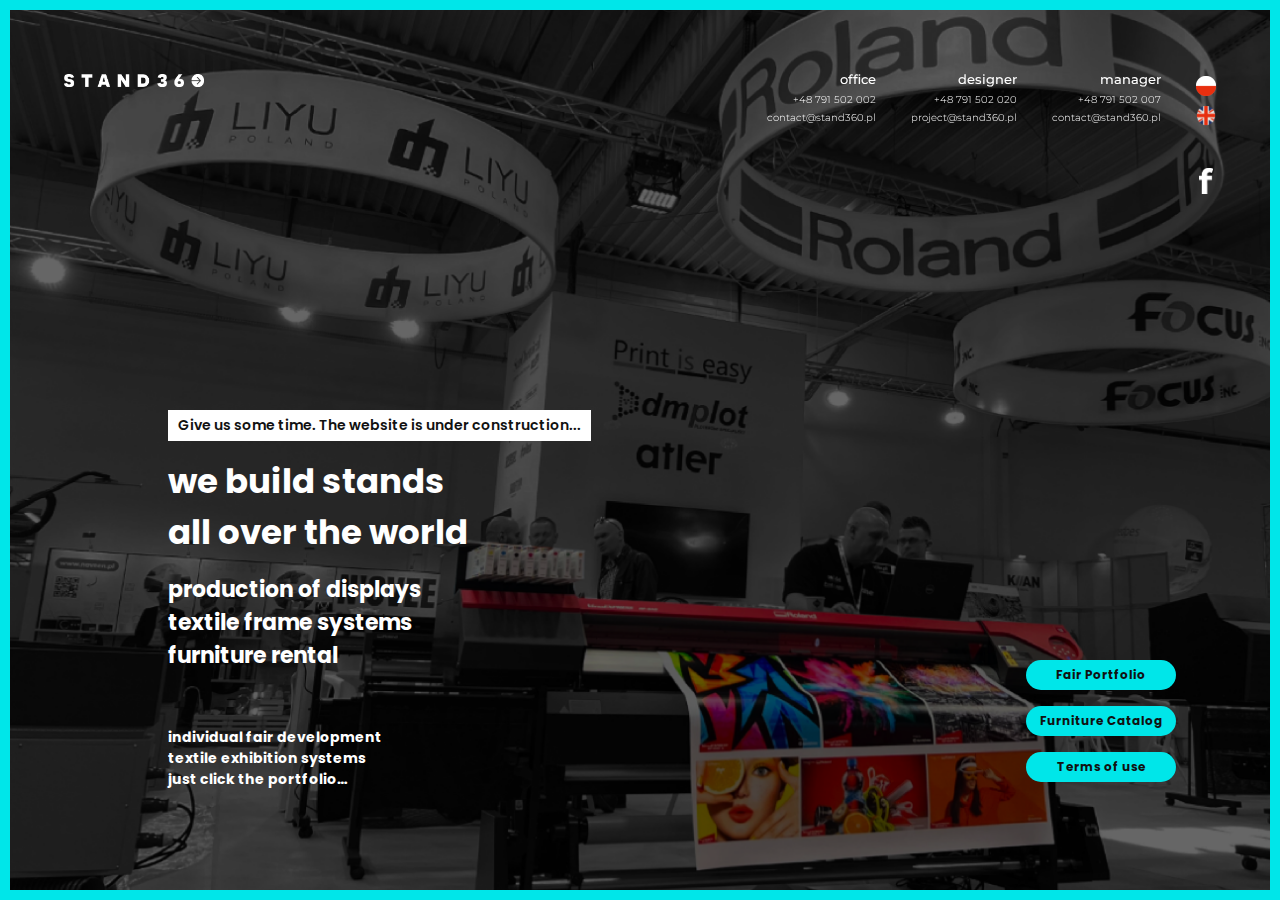
==== index-en.html @ 4403681c "eng" ====
<!doctype html>
<html lang="en">
<head>
    <meta charset="UTF-8">
    <meta name="viewport"
          content="width=device-width, user-scalable=no, initial-scale=1.0, maximum-scale=1.0, minimum-scale=1.0">
    <meta http-equiv="X-UA-Compatible" content="ie=edge">
    <meta name="description" content="Stand360">
    <meta name="keywords" content="stand360,stoiska targowe, warszawa, zabudowa stoisk, stoiska aluminiowe">
    <link rel="icon" type="image/png" href="./assets/favicon_stand360.ico"/>
    <link rel="preconnect" href="https://fonts.googleapis.com">
    <link rel="preconnect" href="https://fonts.gstatic.com" crossorigin>
    <link href="https://fonts.googleapis.com/css2?family=Poppins:wght@100;200;300;400;500;600;700;800;900&display=swap"
          rel="stylesheet">
    <link href="https://fonts.googleapis.com/css2?family=Montserrat:ital,wght@0,100;0,200;0,300;0,400;0,500;0,600;0,700;0,800;0,900;1,100;1,200;1,300;1,400;1,500;1,600;1,700;1,800;1,900&display=swap" rel="stylesheet">
    <link href='style.css' rel='stylesheet'>
    <title>Stand360</title>
</head>
<body>
<header class="header">
    <div class="header__logo">
        <img class="logo" src="assets/logo.png" alt="stand360 logo">
    </div>
    <div class="header__noLogo">
        <div class="header__contact">
            <div class="header__contact__biuro">
                <h4 class="header__contact__biuro__header">office</h4>
                <a class="header__contact__biuro__tel" href="tel:+48791502002">+48 791 502 002</a>
                <a class="header__contact__biuro__email" href="mailto:contact@stand360.pl">contact@stand360.pl</a>
            </div>
            <div class="header__contact__projektant">
                <h4 class="header__contact__projektant__header">designer</h4>
                <a class="header__contact__projektant__tel" href="tel:+48 791502020">+48 791 502 020</a>
                <a class="header__contact__projektant__email" href="mailto:project@stand360.pl">project@stand360.pl</a>
            </div>
            <div class="header__contact__manager">
                <h4 class="header__contact__manager__header">manager</h4>
                <a class="header__contact__manager__tel" href="tel:+48791502007">+48 791 502 007</a>
                <a class="header__contact__manager__email" href="mailto:contact@stand360.pl">contact@stand360.pl</a>
            </div>
        </div>
        <div class="header__languageFb">
            <a href="./index.html" class="header__languageFb__pl"><img src="./assets/pl.png" alt="pl icon"></a>
            <a href="#" class="header__languageFb__en"><img src="./assets/eng.png" alt="en icon"></a>
            <a href="https://www.facebook.com/Stand-360-104935138029340/" class="header__languageFb__fb"><img src="./assets/facebook.png" alt="fb icon"></a>
        </div>
    </div>
</header>
<section>
    <div class="main">
        <nav class="nav">
            <div class="nav__moment">
                Give us some time. The website is under construction...
            </div>
            <div class="nav__main">
                <p class="nav__main__stoiska">we build stands</p>
                <p class="nav__main__produkcja">all over the world</p>
            </div>
            <div class="nav__second">
                <a href="#" class="nav__second__druk">production of displays</a>
                <a href="#" class="nav__second__wypozyczalnia">textile frame systems</a>
                <a href="#" class="nav__second__kasetony">furniture rental</a>
            </div>
            <div class="nav__third">
                <a href="#" class="nav__third__wyposazenie">individual fair development</a>
                <a href="#" class="nav__third__spawanie">textile exhibition systems</a>
                <p class="nav__third__produkcjaZab">just click the portfolio…</p>
            </div>
        </nav>
        <div class="buttons">
            <a href="./assets/Portfolio%20Stand%20360%202022_tablet.pdf" class="buttons__portfolio" download target="_blank">Fair Portfolio</a>
            <a href="./assets/Katalog%20produktów%20Stand%20360_compressed%20(1).pdf" class="buttons__katalog" download target="_blank">Furniture Catalog</a>
            <a href="./assets/Regulamin%20Stand%20360_new%202022.pdf" class="buttons__regulamin" download target="_blank">Terms of use</a>
        </div>
    </div>
</section>
<footer></footer>
</body>
</html>
---- style.css ----
*{
    margin: 0;
    box-sizing: border-box;
}

body{
    min-height: 100vh;
    width: 100vw;
    background-color: #00E6E9;
    color: #fff;
    display: flex;
    justify-content: center;
    align-items: center;
}

section{
    min-height: calc(100vh - 20px);
    width: calc(100% - 20px);
    background-size: cover;
    background-image: url("assets/stand360-Background.png");
    display: flex;
    justify-content: center;
}

.header{
    position: fixed;
    top: 8vh;
    left: 5vw;
    width: 90vw;
    height: 100px;
    display: flex;
    justify-content: space-between;
    align-items: flex-start;
    font-family: 'Montserrat', sans-serif;
}

.header__logo{
    width: 140px;
}

.header__logo img{
    width: 100%;
}

.header__noLogo{
    width: 50%;
    height: 100%;
    display: flex;
    justify-content: flex-end;
    align-items: flex-start;
}

.header__contact{
    display: flex;
    justify-content: space-between;
    align-items: flex-start;
}

.header__contact__biuro, .header__contact__manager, .header__contact__projektant{
    display: flex;
    flex-direction: column;
    justify-content: flex-end;
    align-items: flex-end;
    margin-left: 35px;
}

.header__contact__biuro h4, .header__contact__manager h4, .header__contact__projektant h4 {
    font-size: 0.8rem;
    font-weight: 500;
    margin-bottom: 7px;
}

.header__contact__biuro a, .header__contact__manager a, .header__contact__projektant a {
    font-size: 0.6rem;
    font-weight: 300;
    text-decoration: none;
    color: #ffffff;
    margin-bottom: 7px;
    transition: 0.5s;
}

.header__contact__biuro a:hover, .header__contact__manager a:hover, .header__contact__projektant a:hover {
    color: #00E6E9;
}

.header__languageFb{
    display: flex;
    flex-direction: column;
    align-items: center;
    justify-content: center;
    margin-left: 35px;
    margin-top: 4px;
}

.header__languageFb__pl, .header__languageFb__en {
    height: 20px;
    width: 20px;
    margin-bottom: 10px;
    cursor: pointer;
}

.header__languageFb__pl img, .header__languageFb__en img{
    height: 100%;
    width: 100%;
}

.header__languageFb__fb{
    height: 30px;
    width: 20px;
    margin-top: 30px;
    cursor: pointer;
    display: flex;
    justify-content: center;
    align-items: center;
}

.header__languageFb__fb:hover{
    animation: fb ease-in-out 1s infinite;
}

@keyframes fb {
    0%{
        transform: rotate(0);
    }
    5%{
        transform: rotate(10deg);
    }
    10%{
        transform: rotate(0);
    }
    15%{
        transform: rotate(-10deg);
    }
    20%{
        transform: rotate(0);
    }
    25%{
        transform: rotate(10deg);
    }
    30%{
        transform: rotate(0);
    }
    35%{
        transform: rotate(-10deg);
    }
    40%{
        transform: rotate(0);
    }

}

.header__languageFb__fb img{
    width: 70%;
}

.main{
    margin-left: 5vw;
    width: 80%;
    margin-top: 200px;
    margin-bottom: 100px;
    display: flex;
    align-items: flex-end;
    justify-content: space-between;
    font-family: 'Poppins', sans-serif;
}

.nav{
    width: 60%;
    height: 100%;
    display: flex;
    align-items: flex-start;
    justify-content: flex-end;
    flex-direction: column;
}

.nav__moment{
    display: flex;
    align-items: center;
    justify-content: center;
    font-size: 14px;
    font-weight: 600;
    color: #111;
    background: #fff;
    padding: 5px 10px;
}

.nav__main{
    display: flex;
    align-items: flex-start;
    justify-content: center;
    flex-direction: column;
    font-size: 34px;
    font-weight: 700;
    margin: 15px 0;
}

.nav__main a{
    text-decoration: none;
    color: #fff;
}

.nav__second{
    display: flex;
    align-items: flex-start;
    justify-content: center;
    flex-direction: column;
    font-size: 22px;
    font-weight: 700;
    margin-bottom: 40px;
}

.nav__second a{
    text-decoration: none;
    color: #fff;
}

.nav__third{
    display: flex;
    align-items: flex-start;
    justify-content: center;
    flex-direction: column;
    font-size: 14px;
    font-weight: 700;
    margin: 15px 0 0 0 ;
}

.nav__third a{
    text-decoration: none;
    color: #fff;
}

.nav__main a, .nav__second a, .nav__third a {
    transition: 0.5s;
}

.nav__main a:hover, .nav__second a:hover, .nav__third a:hover {
    color: #00E6E9;
}

.buttons{
    width: 30%;
    height: 100%;
    display: flex;
    align-items: flex-end;
    justify-content: flex-end;
    flex-direction: column;
}

.buttons a {
    display: flex;
    align-items: center;
    justify-content: center;
    width: 150px;
    height: 30px;
    border-radius: 15px;
    background-color: #00E6E9;
    color: #111111;
    text-decoration: none;
    margin: 8px 0;
    font-size: 12px;
    font-weight: 700;
    transition: 0.5s;
}

.buttons a:hover{
    color: #ffffff;
}
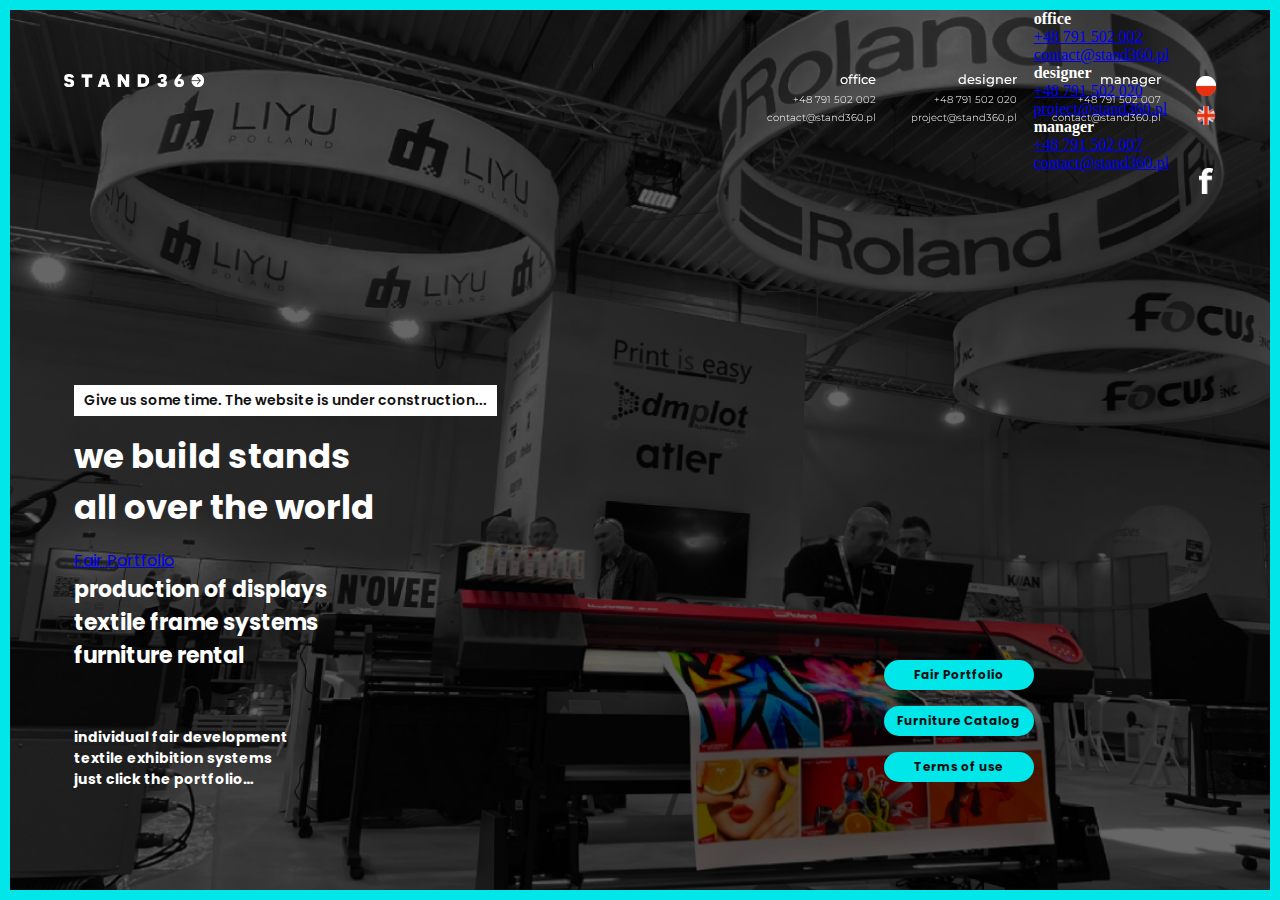
==== commit a81d5137: "v 0.1" ====
--- a/index-en.html
+++ b/index-en.html
@@ -56,6 +56,7 @@
                 <p class="nav__main__stoiska">we build stands</p>
                 <p class="nav__main__produkcja">all over the world</p>
             </div>
+            <a class="buttons__portfolio__mobi" href="./assets/Portfolio%20Stand%20360%202022_tablet.pdf" download target="_blank">Fair Portfolio</a>
             <div class="nav__second">
                 <a href="#" class="nav__second__druk">production of displays</a>
                 <a href="#" class="nav__second__wypozyczalnia">textile frame systems</a>
@@ -73,6 +74,23 @@
             <a href="./assets/Regulamin%20Stand%20360_new%202022.pdf" class="buttons__regulamin" download target="_blank">Terms of use</a>
         </div>
     </div>
+    <div class="contact__mobi">
+        <div class="contact__mobi__biuro">
+            <h4 class="contact__mobi__biuro__header">office</h4>
+            <a class="contact__mobi__biuro__tel" href="tel:+48791502002">+48 791 502 002</a>
+            <a class="contact__mobi__biuro__email" href="mailto:contact@stand360.pl">contact@stand360.pl</a>
+        </div>
+        <div class="contact__mobi__projektant">
+            <h4 class="contact__mobi__projektant__header">designer</h4>
+            <a class="contact__mobi__projektant__tel" href="tel:+48 791502020">+48 791 502 020</a>
+            <a class="contact__mobi__projektant__email" href="mailto:project@stand360.pl">project@stand360.pl</a>
+        </div>
+        <div class="contact__mobi__manager">
+            <h4 class="contact__mobi__manager__header">manager</h4>
+            <a class="contact__mobi__manager__tel" href="tel:+48791502007">+48 791 502 007</a>
+            <a class="contact__mobi__manager__email" href="mailto:contact@stand360.pl">contact@stand360.pl</a>
+        </div>
+    </div>
 </section>
 <footer></footer>
 </body>
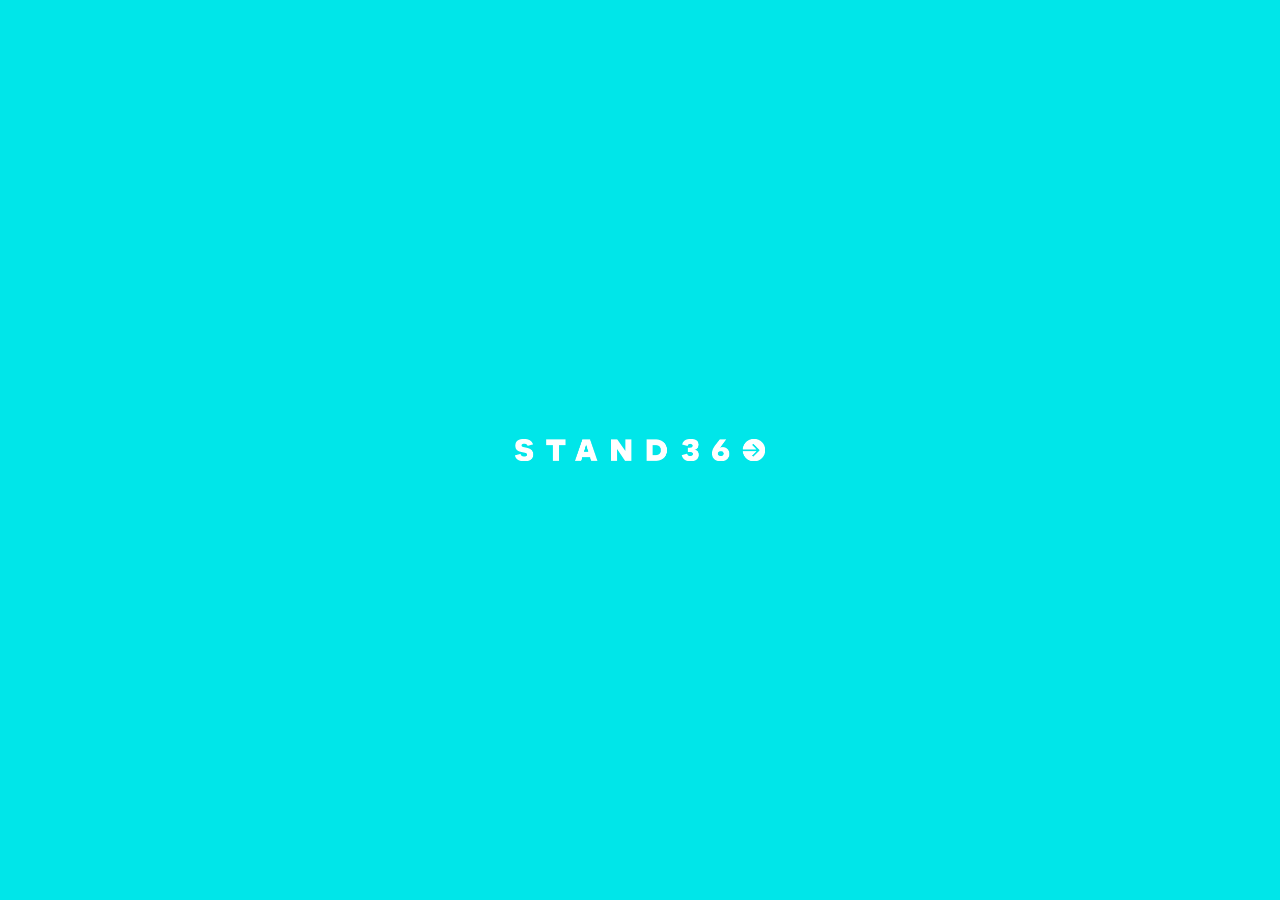
==== commit f1621ff9: "v 0.1.3" ====
--- a/index-en.html
+++ b/index-en.html
@@ -5,8 +5,8 @@
     <meta name="viewport"
           content="width=device-width, user-scalable=no, initial-scale=1.0, maximum-scale=1.0, minimum-scale=1.0">
     <meta http-equiv="X-UA-Compatible" content="ie=edge">
-    <meta name="description" content="Stand360">
-    <meta name="keywords" content="stand360,stoiska targowe, warszawa, zabudowa stoisk, stoiska aluminiowe">
+    <meta name="description" content="Stand360 - We build stands all over the world">
+    <meta name="keywords" content="stand360, warsaw, stands, production of displays, textile frame systems, furniture rental, individual fair development, textile exhibition systems">
     <link rel="icon" type="image/png" href="./assets/favicon_stand360.ico"/>
     <link rel="preconnect" href="https://fonts.googleapis.com">
     <link rel="preconnect" href="https://fonts.gstatic.com" crossorigin>
@@ -17,6 +17,9 @@
     <title>Stand360</title>
 </head>
 <body>
+<div class="start">
+    <img src="./assets/logo.png" alt="stand 360 logo" class="logoStart">
+</div>
 <header class="header">
     <div class="header__logo">
         <img class="logo" src="assets/logo.png" alt="stand360 logo">
@@ -93,5 +96,6 @@
     </div>
 </section>
 <footer></footer>
+<script src="./index.js"></script>
 </body>
 </html>--- a/style.css
+++ b/style.css
@@ -1,9 +1,10 @@
-*{
+* {
     margin: 0;
     box-sizing: border-box;
-}
-
-body{
+    -webkit-tap-highlight-color: rgba(0,0,0,0);
+}
+
+body {
     min-height: 100vh;
     width: 100vw;
     background-color: #00E6E9;
@@ -11,9 +12,57 @@
     display: flex;
     justify-content: center;
     align-items: center;
-}
-
-section{
+    overflow: hidden;
+}
+
+.start{
+    position: absolute;
+    top: 0;
+    left: 0;
+    background-color: #00E6E9;
+    width: 100vw;
+    height: 100vh;
+    display: flex;
+    align-items: center;
+    justify-content: center;
+    z-index: 10;
+    transition: 1s;
+    transform: scale(1);
+}
+
+.maximize{
+    opacity: 0;
+    transform: scale(10);
+}
+
+.out{
+    display: none;
+}
+
+.logoStart{
+    width: 250px;
+    animation: start 3s ease-in-out ;
+}
+
+@keyframes start {
+    0%{
+        transform: scale(1);
+    }
+    10%{
+        transform: scale(0.8);
+    }
+    20%{
+        transform: scale(1);
+    }
+    30%{
+        transform: scale(0.8);
+    }
+    40%{
+        transform: scale(1);
+    }
+}
+
+section {
     min-height: calc(100vh - 20px);
     width: calc(100% - 20px);
     background-size: cover;
@@ -22,7 +71,7 @@
     justify-content: center;
 }
 
-.header{
+.header {
     position: fixed;
     top: 8vh;
     left: 5vw;
@@ -34,15 +83,15 @@
     font-family: 'Montserrat', sans-serif;
 }
 
-.header__logo{
+.header__logo {
     width: 140px;
 }
 
-.header__logo img{
+.header__logo img {
     width: 100%;
 }
 
-.header__noLogo{
+.header__noLogo {
     width: 50%;
     height: 100%;
     display: flex;
@@ -50,13 +99,13 @@
     align-items: flex-start;
 }
 
-.header__contact{
+.header__contact {
     display: flex;
     justify-content: space-between;
     align-items: flex-start;
 }
 
-.header__contact__biuro, .header__contact__manager, .header__contact__projektant{
+.header__contact__biuro, .header__contact__manager, .header__contact__projektant {
     display: flex;
     flex-direction: column;
     justify-content: flex-end;
@@ -65,13 +114,13 @@
 }
 
 .header__contact__biuro h4, .header__contact__manager h4, .header__contact__projektant h4 {
-    font-size: 0.8rem;
+    font-size: 12px;
     font-weight: 500;
     margin-bottom: 7px;
 }
 
 .header__contact__biuro a, .header__contact__manager a, .header__contact__projektant a {
-    font-size: 0.6rem;
+    font-size: 10px;
     font-weight: 300;
     text-decoration: none;
     color: #ffffff;
@@ -83,7 +132,7 @@
     color: #00E6E9;
 }
 
-.header__languageFb{
+.header__languageFb {
     display: flex;
     flex-direction: column;
     align-items: center;
@@ -99,12 +148,12 @@
     cursor: pointer;
 }
 
-.header__languageFb__pl img, .header__languageFb__en img{
+.header__languageFb__pl img, .header__languageFb__en img {
     height: 100%;
     width: 100%;
 }
 
-.header__languageFb__fb{
+.header__languageFb__fb {
     height: 30px;
     width: 20px;
     margin-top: 30px;
@@ -114,46 +163,46 @@
     align-items: center;
 }
 
-.header__languageFb__fb:hover{
+.header__languageFb__fb:hover {
     animation: fb ease-in-out 1s infinite;
 }
 
 @keyframes fb {
-    0%{
+    0% {
         transform: rotate(0);
     }
-    5%{
+    5% {
         transform: rotate(10deg);
     }
-    10%{
+    10% {
         transform: rotate(0);
     }
-    15%{
+    15% {
         transform: rotate(-10deg);
     }
-    20%{
+    20% {
         transform: rotate(0);
     }
-    25%{
+    25% {
         transform: rotate(10deg);
     }
-    30%{
+    30% {
         transform: rotate(0);
     }
-    35%{
+    35% {
         transform: rotate(-10deg);
     }
-    40%{
+    40% {
         transform: rotate(0);
     }
 
 }
 
-.header__languageFb__fb img{
+.header__languageFb__fb img {
     width: 70%;
 }
 
-.main{
+.main {
     margin-left: 5vw;
     width: 80%;
     margin-top: 200px;
@@ -164,7 +213,7 @@
     font-family: 'Poppins', sans-serif;
 }
 
-.nav{
+.nav {
     width: 60%;
     height: 100%;
     display: flex;
@@ -173,10 +222,11 @@
     flex-direction: column;
 }
 
-.nav__moment{
-    display: flex;
-    align-items: center;
-    justify-content: center;
+.nav__moment {
+    display: flex;
+    align-items: center;
+    justify-content: center;
+    text-align: center;
     font-size: 14px;
     font-weight: 600;
     color: #111;
@@ -184,7 +234,7 @@
     padding: 5px 10px;
 }
 
-.nav__main{
+.nav__main {
     display: flex;
     align-items: flex-start;
     justify-content: center;
@@ -194,12 +244,16 @@
     margin: 15px 0;
 }
 
-.nav__main a{
+.buttons__portfolio__mobi {
+    display: none;
+}
+
+.nav__main a {
     text-decoration: none;
     color: #fff;
 }
 
-.nav__second{
+.nav__second {
     display: flex;
     align-items: flex-start;
     justify-content: center;
@@ -209,22 +263,22 @@
     margin-bottom: 40px;
 }
 
-.nav__second a{
+.nav__second a {
     text-decoration: none;
     color: #fff;
 }
 
-.nav__third{
+.nav__third {
     display: flex;
     align-items: flex-start;
     justify-content: center;
     flex-direction: column;
     font-size: 14px;
     font-weight: 700;
-    margin: 15px 0 0 0 ;
-}
-
-.nav__third a{
+    margin: 15px 0 0 0;
+}
+
+.nav__third a {
     text-decoration: none;
     color: #fff;
 }
@@ -237,7 +291,7 @@
     color: #00E6E9;
 }
 
-.buttons{
+.buttons {
     width: 30%;
     height: 100%;
     display: flex;
@@ -246,7 +300,7 @@
     flex-direction: column;
 }
 
-.buttons a {
+.buttons__portfolio, .buttons__katalog, .buttons__regulamin {
     display: flex;
     align-items: center;
     justify-content: center;
@@ -262,6 +316,166 @@
     transition: 0.5s;
 }
 
-.buttons a:hover{
+.buttons a:hover {
     color: #ffffff;
+}
+
+.contact__mobi {
+    display: none;
+}
+
+@media screen and (max-width: 1240px) {
+    .header {
+        position: absolute;
+    }
+    .header__languageFb__pl, .header__languageFb__pl{
+        margin-bottom: 15px;
+    }
+    .header__languageFb__fb{
+        margin-top: 0;
+    }
+    .header__languageFb__fb:hover {
+        animation: none;
+    }
+    section {
+        margin: 10px;
+        background-position-x: center;
+        flex-direction: column;
+        justify-content: center;
+        align-items: center;
+    }
+
+    .main {
+        flex-direction: column;
+        margin-left: 0;
+        align-items: center;
+        margin-bottom: 60px;
+    }
+
+    .header__contact {
+        display: none;
+    }
+
+    .nav {
+        width: 90%;
+        justify-content: center;
+        align-items: center;
+    }
+
+    .nav__main, .nav__second, .nav__third {
+        justify-content: space-around;
+        align-items: center;
+    }
+
+    .nav__second {
+        margin-bottom: 10px;
+    }
+
+    .nav__third {
+        font-weight: 300;
+    }
+
+    .buttons {
+        align-items: center;
+        justify-content: center;
+        flex-wrap: wrap;
+        margin-top: 40px;
+        flex-direction: row;
+        width: 90%;
+    }
+
+    .buttons__portfolio {
+        display: none;
+    }
+
+    .buttons__portfolio__mobi {
+        display: flex;
+        align-items: center;
+        justify-content: center;
+        width: 200px;
+        height: 40px;
+        border-radius: 20px;
+        background-color: #00E6E9;
+        color: #111111;
+        text-decoration: none;
+        margin: 20px 0;
+        font-size: 14px;
+        font-weight: 700;
+        transition: 0.5s;
+    }
+
+    .buttons__regulamin, .buttons__katalog {
+        margin: 10px 20px;
+        min-width: 150px;
+    }
+
+    .contact__mobi {
+        font-family: 'Montserrat', sans-serif;
+        display: flex;
+        justify-content: space-between;
+        align-items: center;
+        width: 70%;
+        max-width: 480px;
+        min-width: 360px;
+        margin-bottom: 30px;
+    }
+
+    .contact__mobi__biuro, .contact__mobi__manager, .contact__mobi__projektant {
+        display: flex;
+        align-items: center;
+        justify-content: center;
+        flex-direction: column;
+    }
+
+    .contact__mobi__biuro h4, .contact__mobi__manager h4, .contact__mobi__projektant h4 {
+        font-size: 12px;
+        font-weight: 500;
+        margin-bottom: 7px;
+    }
+
+    .contact__mobi__biuro a, .contact__mobi__manager a, .contact__mobi__projektant a {
+        font-size: 10px;
+        font-weight: 300;
+        text-decoration: none;
+        color: #ffffff;
+        margin-bottom: 7px;
+        transition: 0.5s;
+    }
+
+    .contact__biuro a:hover, .contact__manager a:hover, .contact__projektant a:hover {
+        color: #ffffff;
+    }
+}
+
+@media screen and (max-width: 540px){
+    .main{
+        margin-bottom: 25px;
+    }
+    .nav__moment{
+        font-size: 12px;
+    }
+    .nav__main a, .nav__main p{
+        font-size: 22px;
+        text-align: center;
+    }
+    .nav__main .nav__main__produkcja{
+        min-width: 241px;
+    }
+    .nav__second a{
+        font-size: 18px;
+        text-align: center;
+    }
+    .nav__third a{
+        font-size: 14px;
+        text-align: center;
+    }
+    .contact__mobi__biuro h4, .contact__mobi__manager h4, .contact__mobi__projektant h4 {
+        font-size: 10px;
+    }
+    .contact__mobi {
+        min-width: 285px;
+    }
+    .contact__mobi__biuro a, .contact__mobi__manager a, .contact__mobi__projektant a {
+        font-size: 8px;
+    }
 }